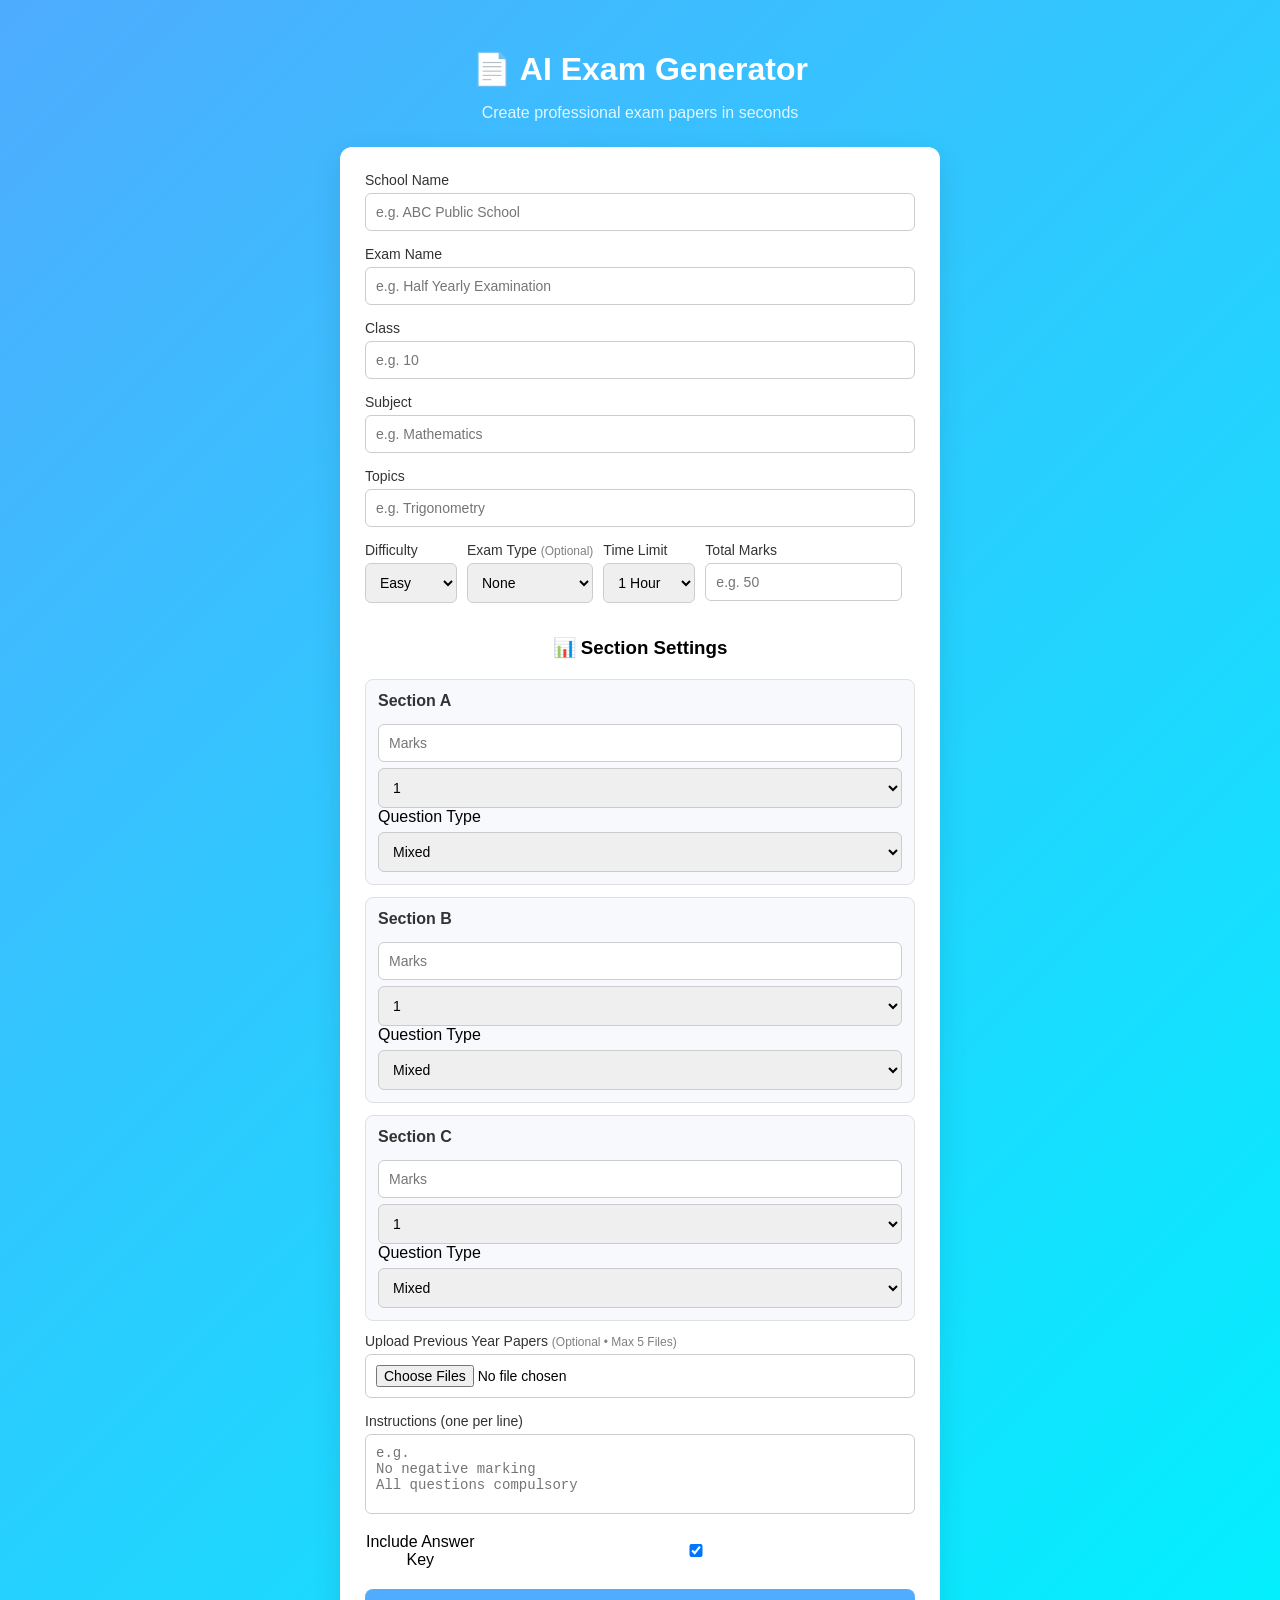
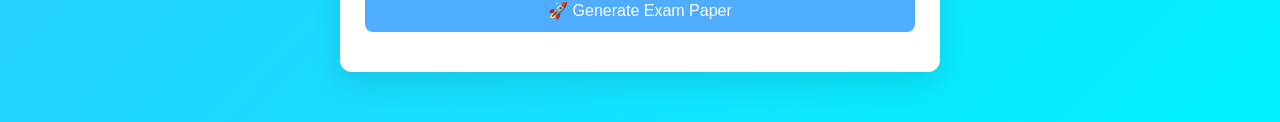
==== index.html @ e4762451 "moved frontend to root" ====
<!DOCTYPE html>
<html>

<head>
  <title>AI Exam Generator</title>
  <link rel="stylesheet" href="style.css">
</head>

<body>

  <div class="container">

    <h1>📄 AI Exam Generator</h1>
    <p class="subtitle">
      Create professional exam papers in seconds
    </p>

    <div class="form-card">

      <!-- School Name -->
      <div class="input-group">

        <label>School Name</label>

        <input
          id="school_name"
          placeholder="e.g. ABC Public School"
        >

      </div>

      <!-- Exam Name -->
      <div class="input-group">

        <label>Exam Name</label>

        <input
          id="exam_name"
          placeholder="e.g. Half Yearly Examination"
        >

      </div>

      <!-- Class -->
      <div class="input-group">

        <label>Class</label>

        <input
          id="class"
          placeholder="e.g. 10"
        >

      </div>

      <!-- Subject -->
      <div class="input-group">

        <label>Subject</label>

        <input
          id="subject"
          placeholder="e.g. Mathematics"
        >

      </div>

      <!-- Topics -->
      <div class="input-group">

        <label>Topics</label>

        <input
          id="topics"
          placeholder="e.g. Trigonometry"
        >

      </div>

      <!-- Top Row -->
      <div class="row">

        <!-- Difficulty -->
        <div class="input-group">

          <label>Difficulty</label>

          <select id="difficulty">

            <option>Easy</option>
            <option>Medium</option>
            <option>Hard</option>

          </select>

        </div>

        <!-- Exam Type -->
        <div class="input-group">

          <label>
            Exam Type
            <span style="font-size:12px; color:gray;">
              (Optional)
            </span>
          </label>

          <select id="exam_type">

            <option value="">None</option>

            <option value="CBSE">CBSE</option>
            <option value="ICSE">ICSE</option>
            <option value="JEE">JEE</option>
            <option value="NEET">NEET</option>
            <option value="SSC">SSC</option>

          </select>

        </div>

        <!-- Time Limit -->
        <div class="input-group">

          <label>Time Limit</label>

          <select
            id="time_limit"
            onchange="handleCustom('time_limit','custom_time')"
          >

            <option value="1 Hour">1 Hour</option>
            <option value="2 Hours">2 Hours</option>
            <option value="3 Hours">3 Hours</option>
            <option value="custom">Custom</option>

          </select>

          <input
            id="custom_time"
            placeholder="Enter custom time"
            style="display:none;"
          >

        </div>

        <!-- Total Marks -->
        <div class="input-group">

          <label>Total Marks</label>

          <input
            id="total"
            placeholder="e.g. 50"
          >

        </div>

      </div>

      <!-- Section Settings -->
      <h3>📊 Section Settings</h3>

      <div class="section-box">

        <!-- Section A -->
        <div class="section">

          <h4>Section A</h4>

          <input
            id="section_a"
            placeholder="Marks"
          >

          <!-- Question Count -->
          <select
            id="questions_a"
            onchange="handleCustom('questions_a','custom_a')"
          >

            <option value="1">1</option>
            <option value="2">2</option>
            <option value="3">3</option>
            <option value="5">5</option>
            <option value="10">10</option>
            <option value="custom">Custom</option>

          </select>

          <input
            id="custom_a"
            placeholder="Custom number"
            style="display:none;"
          >

          <!-- Question Type -->
          <label>Question Type</label>

          <select id="type_a">

            <option value="Mixed">Mixed</option>

            <option value="MCQ">MCQ</option>

            <option value="Very Short Answer">
              Very Short Answer
            </option>

            <option value="Short Answer">
              Short Answer
            </option>

            <option value="Long Answer">
              Long Answer
            </option>

            <option value="Case Study">
              Case Study
            </option>

            <option value="Assertion-Reason">
              Assertion-Reason
            </option>

            <option value="Application Based">
              Application Based
            </option>

          </select>

        </div>

        <!-- Section B -->
        <div class="section">

          <h4>Section B</h4>

          <input
            id="section_b"
            placeholder="Marks"
          >

          <!-- Question Count -->
          <select
            id="questions_b"
            onchange="handleCustom('questions_b','custom_b')"
          >

            <option value="1">1</option>
            <option value="2">2</option>
            <option value="5">5</option>
            <option value="custom">Custom</option>

          </select>

          <input
            id="custom_b"
            placeholder="Custom number"
            style="display:none;"
          >

          <!-- Question Type -->
          <label>Question Type</label>

          <select id="type_b">

            <option value="Mixed">Mixed</option>

            <option value="MCQ">MCQ</option>

            <option value="Very Short Answer">
              Very Short Answer
            </option>

            <option value="Short Answer">
              Short Answer
            </option>

            <option value="Long Answer">
              Long Answer
            </option>

            <option value="Case Study">
              Case Study
            </option>

            <option value="Assertion-Reason">
              Assertion-Reason
            </option>

            <option value="Application Based">
              Application Based
            </option>

          </select>

        </div>

        <!-- Section C -->
        <div class="section">

          <h4>Section C</h4>

          <input
            id="section_c"
            placeholder="Marks"
          >

          <!-- Question Count -->
          <select
            id="questions_c"
            onchange="handleCustom('questions_c','custom_c')"
          >

            <option value="1">1</option>
            <option value="2">2</option>
            <option value="custom">Custom</option>

          </select>

          <input
            id="custom_c"
            placeholder="Custom number"
            style="display:none;"
          >

          <!-- Question Type -->
          <label>Question Type</label>

          <select id="type_c">

            <option value="Mixed">Mixed</option>

            <option value="MCQ">MCQ</option>

            <option value="Very Short Answer">
              Very Short Answer
            </option>

            <option value="Short Answer">
              Short Answer
            </option>

            <option value="Long Answer">
              Long Answer
            </option>

            <option value="Case Study">
              Case Study
            </option>

            <option value="Assertion-Reason">
              Assertion-Reason
            </option>

            <option value="Application Based">
              Application Based
            </option>

          </select>

        </div>

      </div>

      <!-- Previous Year Papers -->
      <div class="input-group">

        <label>
          Upload Previous Year Papers
          <span style="font-size:12px; color:gray;">
            (Optional • Max 5 Files)
          </span>
        </label>

        <input
          type="file"
          id="pyq_files"
          multiple
          accept=".pdf,.doc,.docx,.png,.jpg,.jpeg"
        >

      </div>

      <!-- Instructions -->
      <div class="input-group">

        <label>Instructions (one per line)</label>

        <textarea
          id="instructions"
          placeholder="e.g.
No negative marking
All questions compulsory"
        ></textarea>

      </div>

      <!-- Include Answer Key -->
      <div class="toggle-box">

        <label>Include Answer Key</label>

        <input
          type="checkbox"
          id="includeAnswers"
          checked
        >

      </div>

      <!-- Loading -->
      <div
        id="loading"
        class="loading"
      >
        ⏳ Generating...
      </div>

      <!-- Generate Button -->
      <button
        onclick="generatePDF()"
        class="btn"
      >
        🚀 Generate Exam Paper
      </button>

      <!-- Download Result -->
      <div class="result">

        <a
          id="downloadLink"
          target="_blank"
        ></a>

      </div>

    </div>

  </div>

  <script src="script.js"></script>

</body>

</html>
---- style.css ----
* {
  box-sizing: border-box;
}

body {
  font-family: Arial, sans-serif;
  background: linear-gradient(135deg, #4facfe, #00f2fe);
  margin: 0;
  padding: 0;
}

.container {
  max-width: 600px;
  margin: 50px auto;
  text-align: center;
}

h1 {
  color: white;
  margin-bottom: 5px;
}

.subtitle {
  color: #e0f7ff;
  margin-bottom: 25px;
}

.form-card {
  background: white;
  padding: 25px;
  border-radius: 12px;
  box-shadow: 0 10px 30px rgba(0,0,0,0.1);
}

.input-group {
  text-align: left;
  margin-bottom: 15px;
}

.input-group label {
  display: block;
  font-size: 14px;
  margin-bottom: 5px;
  color: #333;
}

input, select, textarea {
  width: 100%;
  padding: 10px;
  border-radius: 6px;
  border: 1px solid #ccc;
  outline: none;
  font-size: 14px;
}

input:focus, select:focus, textarea:focus {
  border-color: #4facfe;
}

textarea {
  resize: none;
  height: 80px;
}

.row {
  display: flex;
  gap: 10px;
}

.section-box {
  margin-top: 20px;
  text-align: left;
}

.section {
  background: #f7f9fc;
  padding: 12px;
  margin-bottom: 12px;
  border-radius: 8px;
  border: 1px solid #e0e0e0;
}

.section h4 {
  margin: 0 0 8px 0;
  color: #333;
}

.section input,
.section select {
  margin-top: 6px;
}

.toggle-box {
  display: flex;
  justify-content: space-between;
  align-items: center;
  margin-top: 10px;
}

.loading {
  display: none;
  margin-top: 10px;
  color: #4facfe;
  font-weight: bold;
}

.btn {
  margin-top: 20px;
  width: 100%;
  padding: 12px;
  background: #4facfe;
  border: none;
  color: white;
  font-size: 16px;
  border-radius: 8px;
  cursor: pointer;
  transition: all 0.3s ease;
}

.btn:hover {
  background: #00c6ff;
  transform: scale(1.02);
}

.result {
  margin-top: 15px;
}

#downloadLink {
  font-weight: bold;
  color: #4facfe;
  text-decoration: none;
}

#downloadLink:hover {
  text-decoration: underline;
}
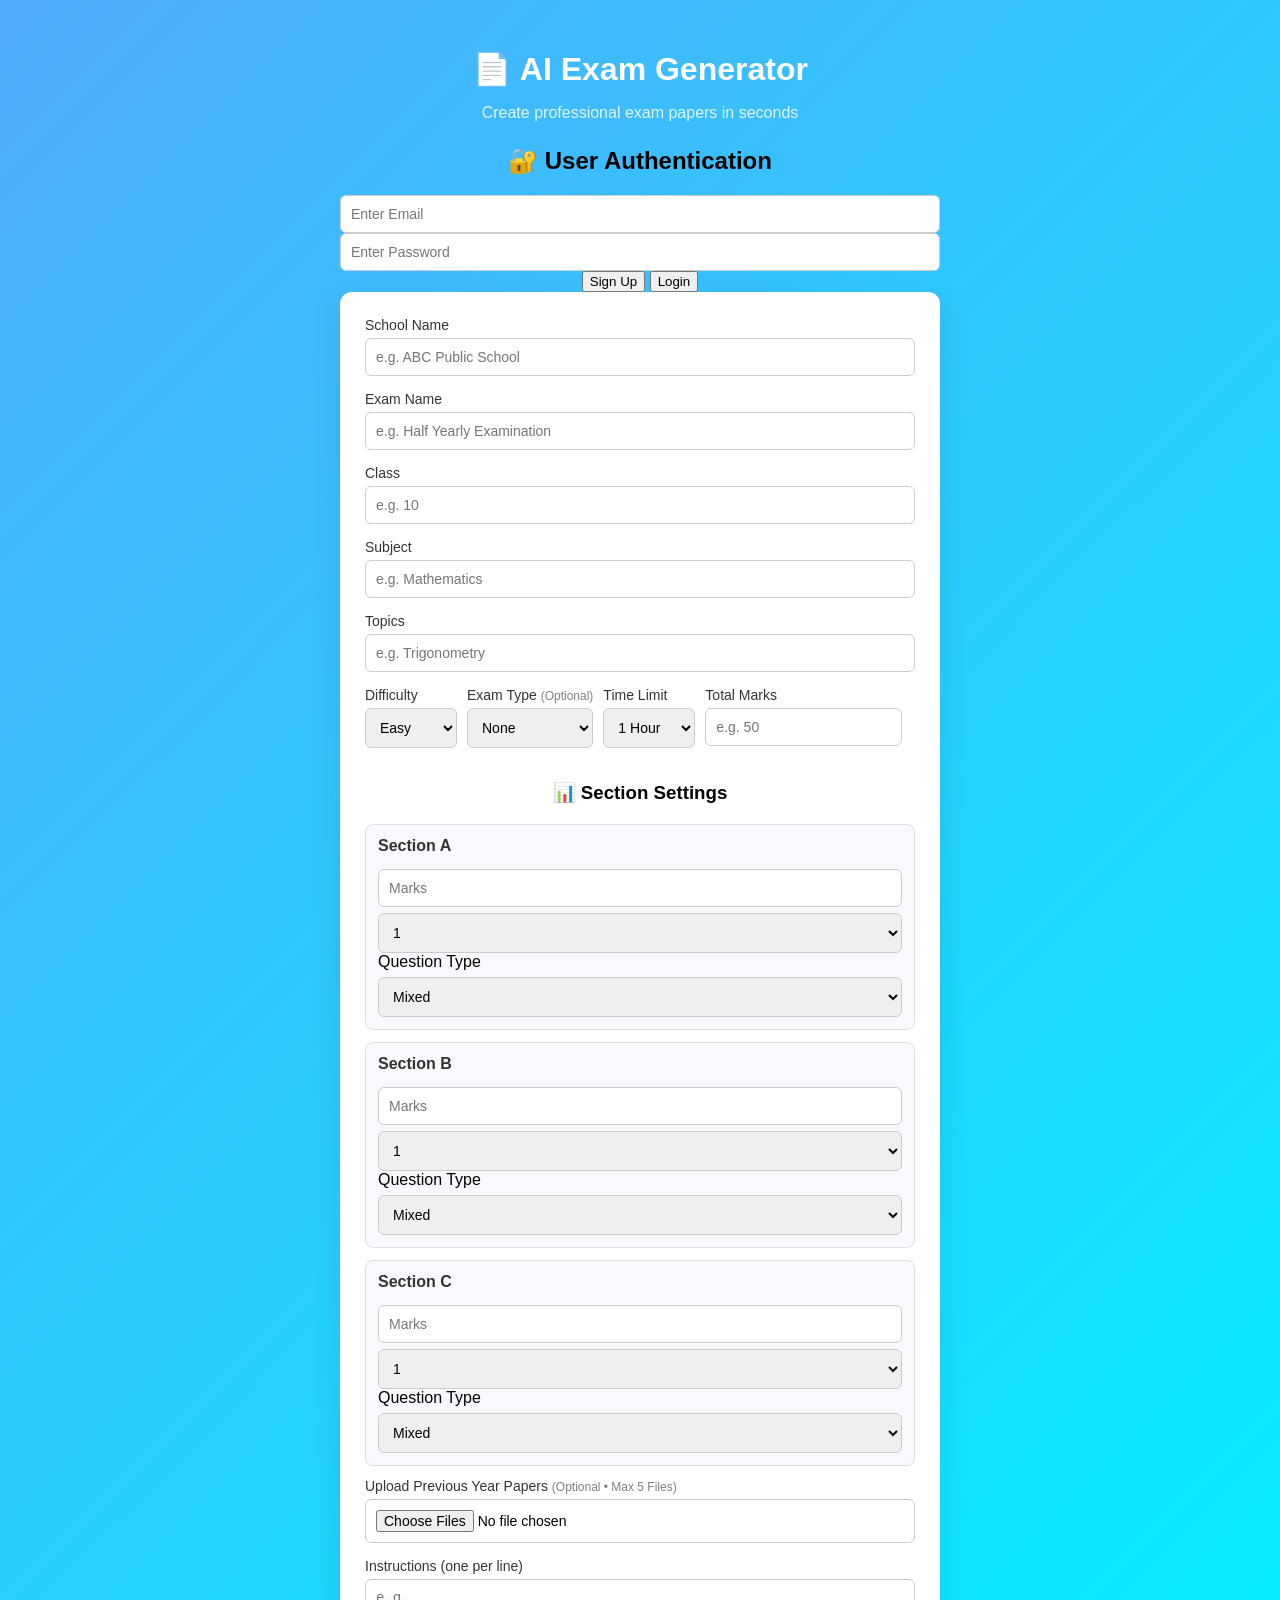
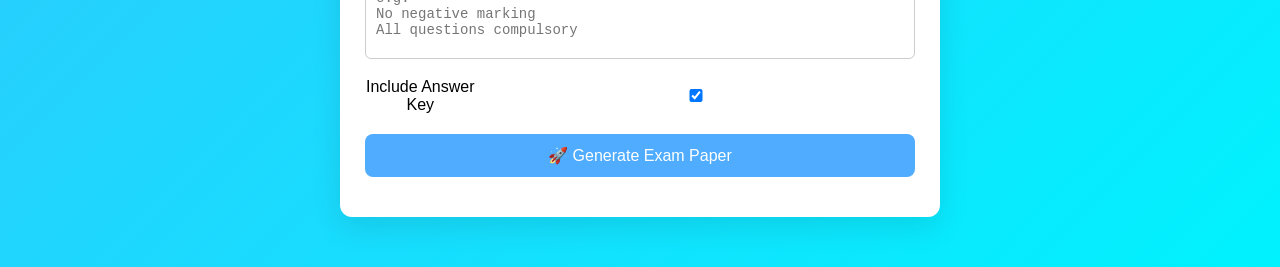
==== commit c5ea9e18: "Adding login system" ====
--- a/index.html
+++ b/index.html
@@ -2,8 +2,11 @@
 <html>
 
 <head>
+
   <title>AI Exam Generator</title>
+
   <link rel="stylesheet" href="style.css">
+
 </head>
 
 <body>
@@ -11,13 +14,45 @@
   <div class="container">
 
     <h1>📄 AI Exam Generator</h1>
+
     <p class="subtitle">
       Create professional exam papers in seconds
     </p>
 
+    <!-- AUTH BOX -->
+
+    <div class="auth-box">
+
+      <h2>🔐 User Authentication</h2>
+
+      <input
+        type="email"
+        id="email"
+        placeholder="Enter Email"
+      >
+
+      <input
+        type="password"
+        id="password"
+        placeholder="Enter Password"
+      >
+
+      <button onclick="signup()">
+        Sign Up
+      </button>
+
+      <button onclick="login()">
+        Login
+      </button>
+
+    </div>
+
+    <!-- MAIN FORM -->
+
     <div class="form-card">
 
       <!-- School Name -->
+
       <div class="input-group">
 
         <label>School Name</label>
@@ -30,6 +65,7 @@
       </div>
 
       <!-- Exam Name -->
+
       <div class="input-group">
 
         <label>Exam Name</label>
@@ -42,6 +78,7 @@
       </div>
 
       <!-- Class -->
+
       <div class="input-group">
 
         <label>Class</label>
@@ -54,6 +91,7 @@
       </div>
 
       <!-- Subject -->
+
       <div class="input-group">
 
         <label>Subject</label>
@@ -66,6 +104,7 @@
       </div>
 
       <!-- Topics -->
+
       <div class="input-group">
 
         <label>Topics</label>
@@ -77,10 +116,12 @@
 
       </div>
 
-      <!-- Top Row -->
+      <!-- TOP ROW -->
+
       <div class="row">
 
         <!-- Difficulty -->
+
         <div class="input-group">
 
           <label>Difficulty</label>
@@ -96,6 +137,7 @@
         </div>
 
         <!-- Exam Type -->
+
         <div class="input-group">
 
           <label>
@@ -120,6 +162,7 @@
         </div>
 
         <!-- Time Limit -->
+
         <div class="input-group">
 
           <label>Time Limit</label>
@@ -145,6 +188,7 @@
         </div>
 
         <!-- Total Marks -->
+
         <div class="input-group">
 
           <label>Total Marks</label>
@@ -158,12 +202,14 @@
 
       </div>
 
-      <!-- Section Settings -->
+      <!-- SECTION SETTINGS -->
+
       <h3>📊 Section Settings</h3>
 
       <div class="section-box">
 
-        <!-- Section A -->
+        <!-- SECTION A -->
+
         <div class="section">
 
           <h4>Section A</h4>
@@ -173,7 +219,6 @@
             placeholder="Marks"
           >
 
-          <!-- Question Count -->
           <select
             id="questions_a"
             onchange="handleCustom('questions_a','custom_a')"
@@ -194,7 +239,6 @@
             style="display:none;"
           >
 
-          <!-- Question Type -->
           <label>Question Type</label>
 
           <select id="type_a">
@@ -231,7 +275,8 @@
 
         </div>
 
-        <!-- Section B -->
+        <!-- SECTION B -->
+
         <div class="section">
 
           <h4>Section B</h4>
@@ -241,7 +286,6 @@
             placeholder="Marks"
           >
 
-          <!-- Question Count -->
           <select
             id="questions_b"
             onchange="handleCustom('questions_b','custom_b')"
@@ -260,7 +304,6 @@
             style="display:none;"
           >
 
-          <!-- Question Type -->
           <label>Question Type</label>
 
           <select id="type_b">
@@ -297,7 +340,8 @@
 
         </div>
 
-        <!-- Section C -->
+        <!-- SECTION C -->
+
         <div class="section">
 
           <h4>Section C</h4>
@@ -307,7 +351,6 @@
             placeholder="Marks"
           >
 
-          <!-- Question Count -->
           <select
             id="questions_c"
             onchange="handleCustom('questions_c','custom_c')"
@@ -325,7 +368,6 @@
             style="display:none;"
           >
 
-          <!-- Question Type -->
           <label>Question Type</label>
 
           <select id="type_c">
@@ -364,7 +406,8 @@
 
       </div>
 
-      <!-- Previous Year Papers -->
+      <!-- PYQ UPLOAD -->
+
       <div class="input-group">
 
         <label>
@@ -383,7 +426,8 @@
 
       </div>
 
-      <!-- Instructions -->
+      <!-- INSTRUCTIONS -->
+
       <div class="input-group">
 
         <label>Instructions (one per line)</label>
@@ -397,7 +441,8 @@
 
       </div>
 
-      <!-- Include Answer Key -->
+      <!-- ANSWER KEY -->
+
       <div class="toggle-box">
 
         <label>Include Answer Key</label>
@@ -410,7 +455,8 @@
 
       </div>
 
-      <!-- Loading -->
+      <!-- LOADING -->
+
       <div
         id="loading"
         class="loading"
@@ -418,7 +464,8 @@
         ⏳ Generating...
       </div>
 
-      <!-- Generate Button -->
+      <!-- GENERATE BUTTON -->
+
       <button
         onclick="generatePDF()"
         class="btn"
@@ -426,7 +473,8 @@
         🚀 Generate Exam Paper
       </button>
 
-      <!-- Download Result -->
+      <!-- DOWNLOAD RESULT -->
+
       <div class="result">
 
         <a
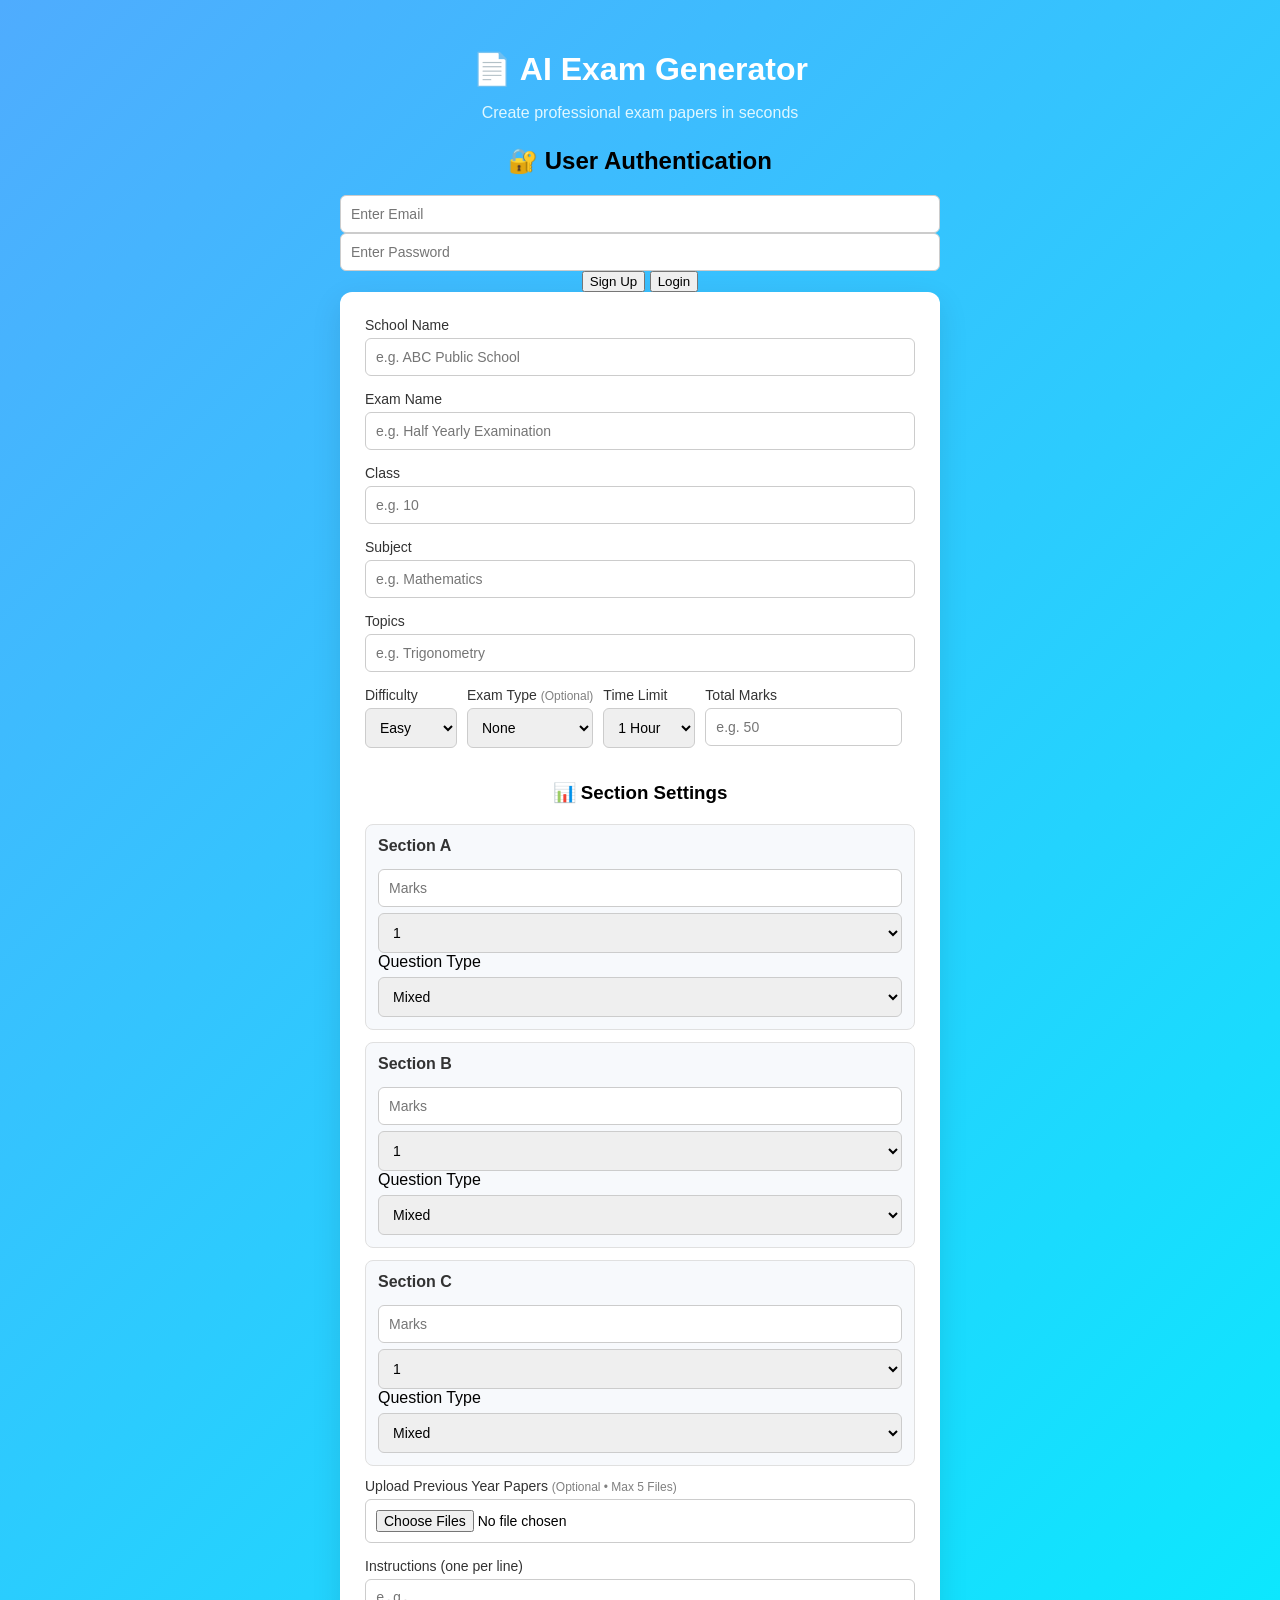
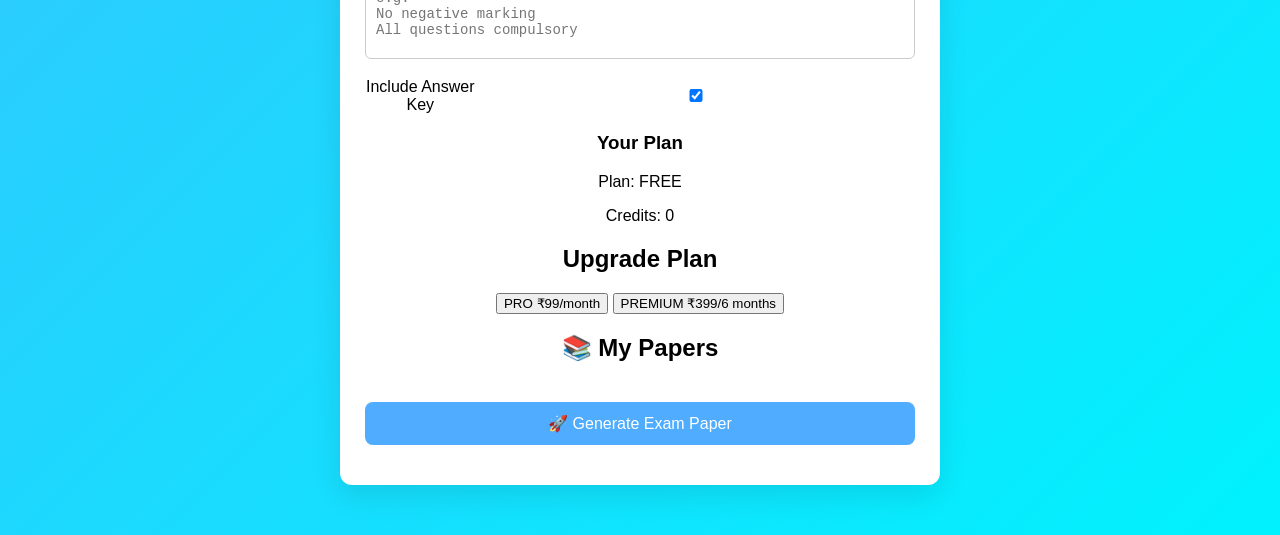
==== commit 6f966402: "Adding saved papers option for the user" ====
--- a/index.html
+++ b/index.html
@@ -466,6 +466,39 @@
 
       <!-- GENERATE BUTTON -->
 
+      <div id="planCard">
+
+        <h3>Your Plan</h3>
+
+        <p id="userPlan">
+          Plan: FREE
+        </p>
+
+        <p id="userCredits">
+          Credits: 0
+        </p>
+
+      </div>
+
+      <div id="pricing">
+
+        <h2>Upgrade Plan</h2>
+
+        <button onclick="upgradePro()">
+          PRO ₹99/month
+        </button>
+
+        <button onclick="upgradePremium()">
+          PREMIUM ₹399/6 months
+        </button>
+
+      </div>
+
+      <h2>📚 My Papers</h2>
+      <div id="paperHistory">
+
+      </div>
+
       <button
         onclick="generatePDF()"
         class="btn"
@@ -488,7 +521,7 @@
 
   </div>
 
-  <script src="script.js"></script>
+  <script src="./script.js"></script>
 
 </body>
 
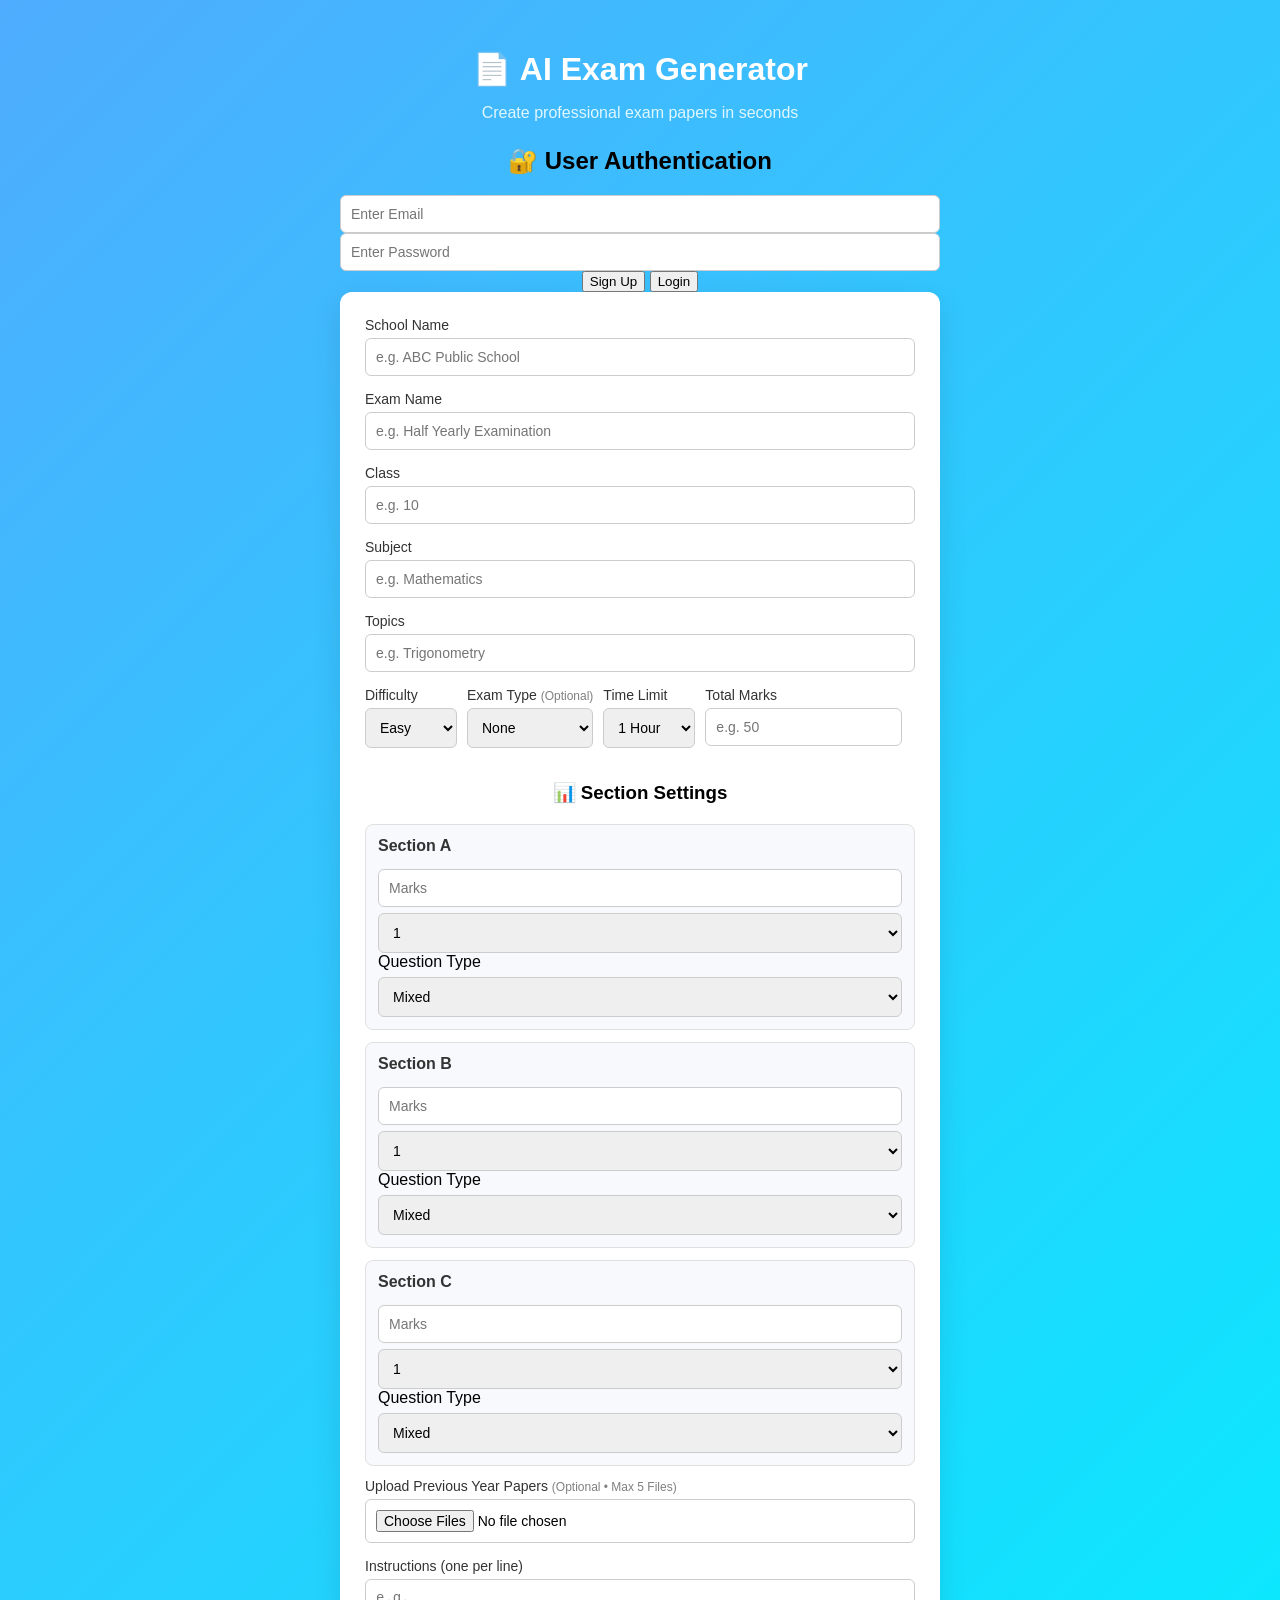
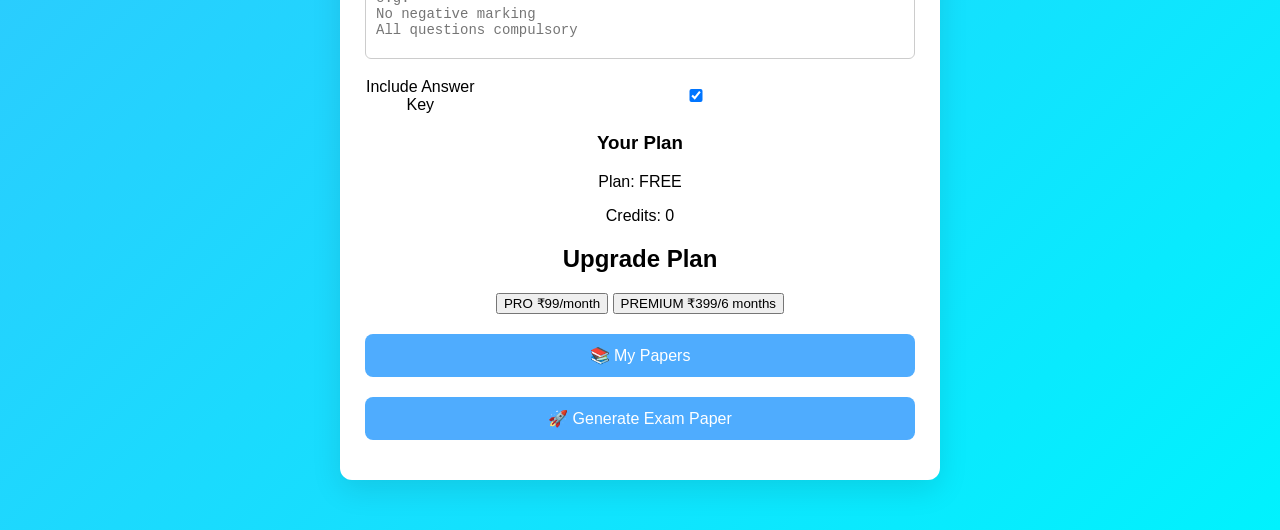
==== commit 213a6fc1: "Making another page for saved papers" ====
--- a/index.html
+++ b/index.html
@@ -494,10 +494,12 @@
 
       </div>
 
-      <h2>📚 My Papers</h2>
-      <div id="paperHistory">
-
-      </div>
+      <button
+        onclick="openMyPapers()"
+        class="btn"
+      >
+        📚 My Papers
+      </button>
 
       <button
         onclick="generatePDF()"
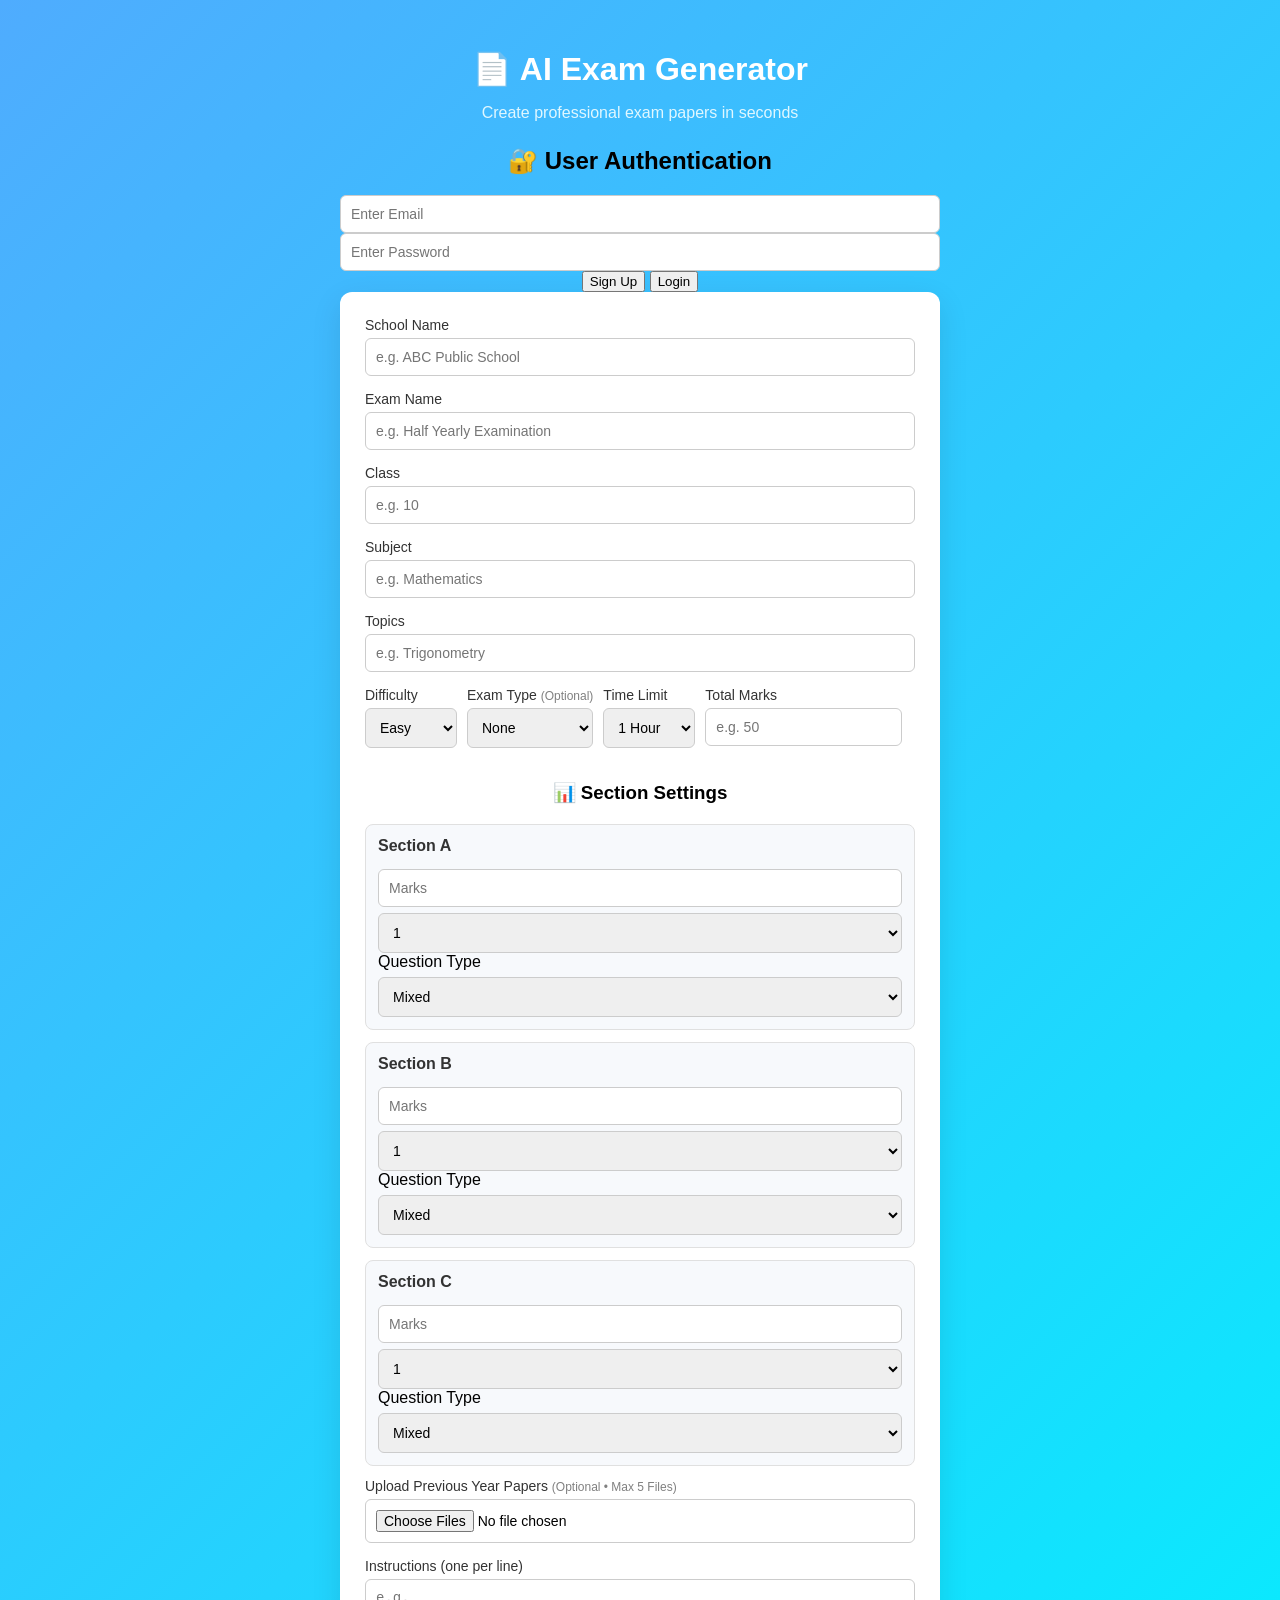
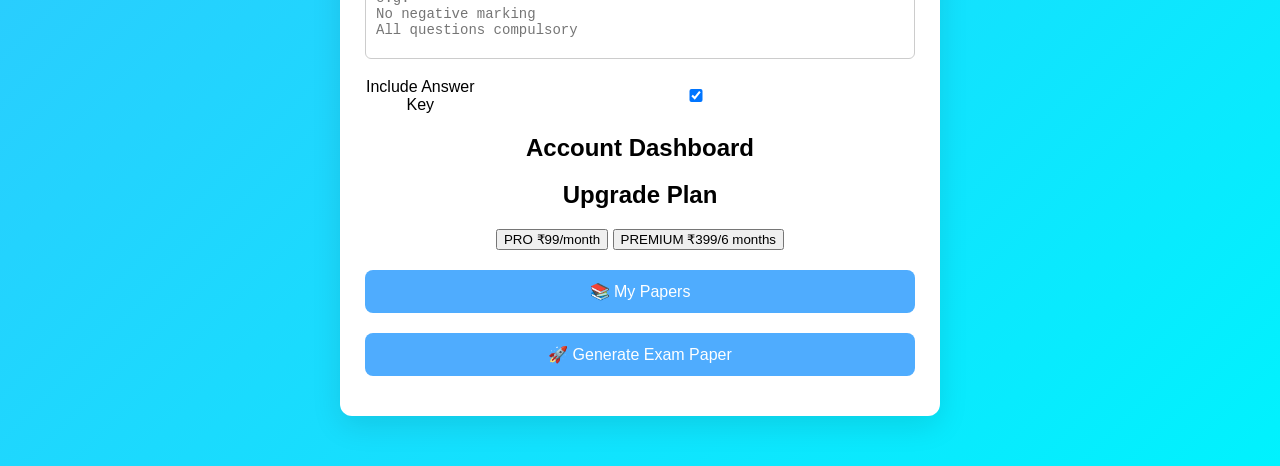
==== commit 377f2f58: "Upgrading UI" ====
--- a/index.html
+++ b/index.html
@@ -468,14 +468,20 @@
 
       <div id="planCard">
 
-        <h3>Your Plan</h3>
+        <h2>
+          Account Dashboard
+        </h2>
 
         <p id="userPlan">
-          Plan: FREE
         </p>
 
         <p id="userCredits">
-          Credits: 0
+        </p>
+
+        <p id="userStatus">
+        </p>
+
+        <p id="userExpiry">
         </p>
 
       </div>
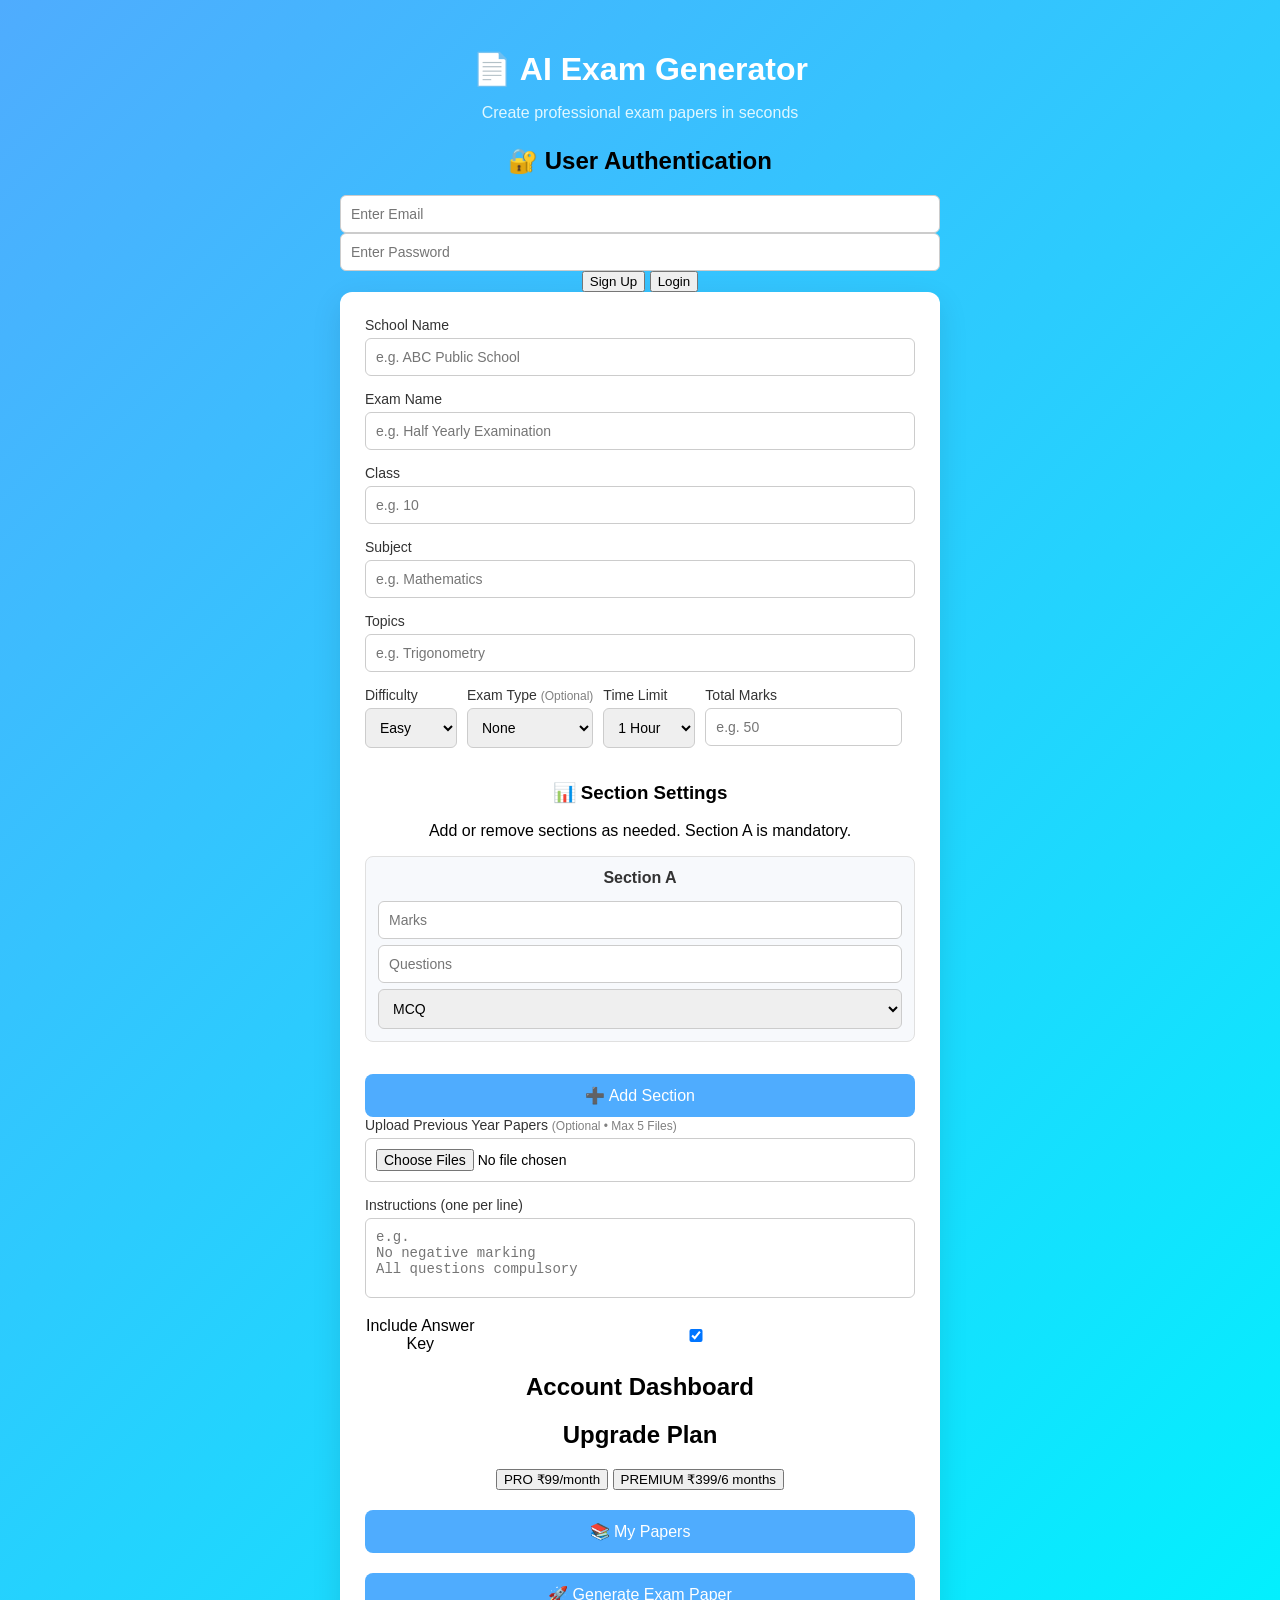
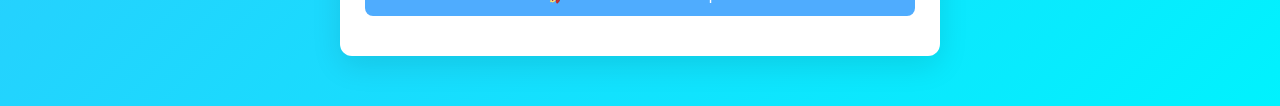
==== commit e5883884: "Adding options for increasing or decreasing number of sections" ====
--- a/index.html
+++ b/index.html
@@ -206,205 +206,22 @@
 
       <h3>📊 Section Settings</h3>
 
-      <div class="section-box">
-
-        <!-- SECTION A -->
-
-        <div class="section">
-
-          <h4>Section A</h4>
-
-          <input
-            id="section_a"
-            placeholder="Marks"
-          >
-
-          <select
-            id="questions_a"
-            onchange="handleCustom('questions_a','custom_a')"
-          >
-
-            <option value="1">1</option>
-            <option value="2">2</option>
-            <option value="3">3</option>
-            <option value="5">5</option>
-            <option value="10">10</option>
-            <option value="custom">Custom</option>
-
-          </select>
-
-          <input
-            id="custom_a"
-            placeholder="Custom number"
-            style="display:none;"
-          >
-
-          <label>Question Type</label>
-
-          <select id="type_a">
-
-            <option value="Mixed">Mixed</option>
-
-            <option value="MCQ">MCQ</option>
-
-            <option value="Very Short Answer">
-              Very Short Answer
-            </option>
-
-            <option value="Short Answer">
-              Short Answer
-            </option>
-
-            <option value="Long Answer">
-              Long Answer
-            </option>
-
-            <option value="Case Study">
-              Case Study
-            </option>
-
-            <option value="Assertion-Reason">
-              Assertion-Reason
-            </option>
-
-            <option value="Application Based">
-              Application Based
-            </option>
-
-          </select>
-
-        </div>
-
-        <!-- SECTION B -->
-
-        <div class="section">
-
-          <h4>Section B</h4>
-
-          <input
-            id="section_b"
-            placeholder="Marks"
-          >
-
-          <select
-            id="questions_b"
-            onchange="handleCustom('questions_b','custom_b')"
-          >
-
-            <option value="1">1</option>
-            <option value="2">2</option>
-            <option value="5">5</option>
-            <option value="custom">Custom</option>
-
-          </select>
-
-          <input
-            id="custom_b"
-            placeholder="Custom number"
-            style="display:none;"
-          >
-
-          <label>Question Type</label>
-
-          <select id="type_b">
-
-            <option value="Mixed">Mixed</option>
-
-            <option value="MCQ">MCQ</option>
-
-            <option value="Very Short Answer">
-              Very Short Answer
-            </option>
-
-            <option value="Short Answer">
-              Short Answer
-            </option>
-
-            <option value="Long Answer">
-              Long Answer
-            </option>
-
-            <option value="Case Study">
-              Case Study
-            </option>
-
-            <option value="Assertion-Reason">
-              Assertion-Reason
-            </option>
-
-            <option value="Application Based">
-              Application Based
-            </option>
-
-          </select>
-
-        </div>
-
-        <!-- SECTION C -->
-
-        <div class="section">
-
-          <h4>Section C</h4>
-
-          <input
-            id="section_c"
-            placeholder="Marks"
-          >
-
-          <select
-            id="questions_c"
-            onchange="handleCustom('questions_c','custom_c')"
-          >
-
-            <option value="1">1</option>
-            <option value="2">2</option>
-            <option value="custom">Custom</option>
-
-          </select>
-
-          <input
-            id="custom_c"
-            placeholder="Custom number"
-            style="display:none;"
-          >
-
-          <label>Question Type</label>
-
-          <select id="type_c">
-
-            <option value="Mixed">Mixed</option>
-
-            <option value="MCQ">MCQ</option>
-
-            <option value="Very Short Answer">
-              Very Short Answer
-            </option>
-
-            <option value="Short Answer">
-              Short Answer
-            </option>
-
-            <option value="Long Answer">
-              Long Answer
-            </option>
-
-            <option value="Case Study">
-              Case Study
-            </option>
-
-            <option value="Assertion-Reason">
-              Assertion-Reason
-            </option>
-
-            <option value="Application Based">
-              Application Based
-            </option>
-
-          </select>
-
-        </div>
-
-      </div>
+      <p>
+        Add or remove sections as needed.
+        Section A is mandatory.
+      </p>
+
+      <div id="sectionsContainer">
+
+      </div>
+
+      <button
+        type="button"
+        onclick="addSection()"
+        class="btn"
+      >
+       ➕ Add Section
+      </button>
 
       <!-- PYQ UPLOAD -->
 
